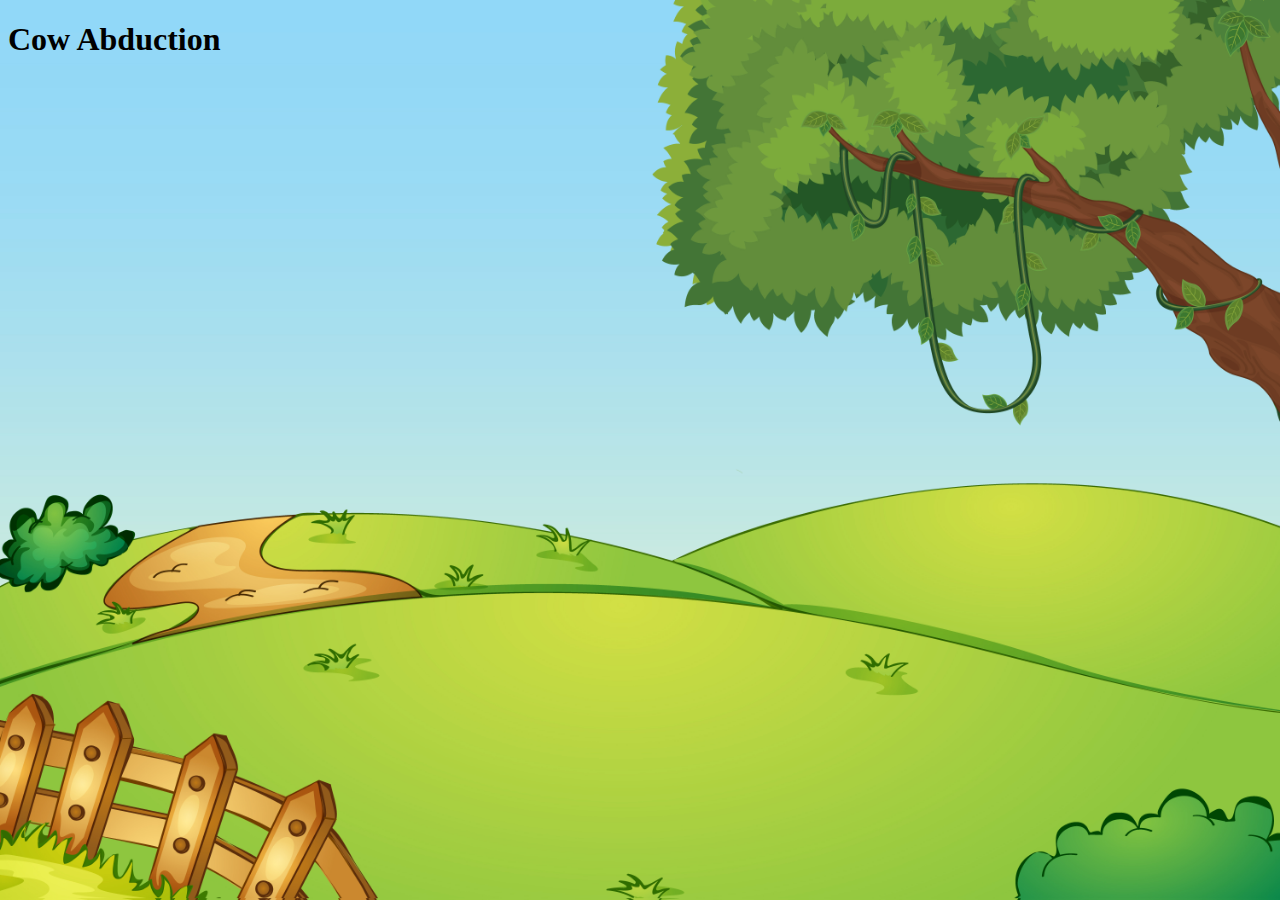
==== word-game.html @ 25539afa "added images, background" ====
<!DOCTYPE html>
<html lang = "en-US">
    <head>
        <meta charset="UTF-8">
        <title>Word Game</title>
        <link rel = "stylesheet" href= "assets/css/style.css">
        <script type ="text/javascript" src = "assets/javascript/game.js"></script>
    </head>

<body>
   <h1>Cow Abduction</h1>

   

</body>
</html>
---- assets/css/style.css ----
html {
    height: 100%;
}

body {
    background-image: url(../../assets/images/pastoral.jpg);
    background-repeat: no-repeat;
    background-size: 100% 100%;
}
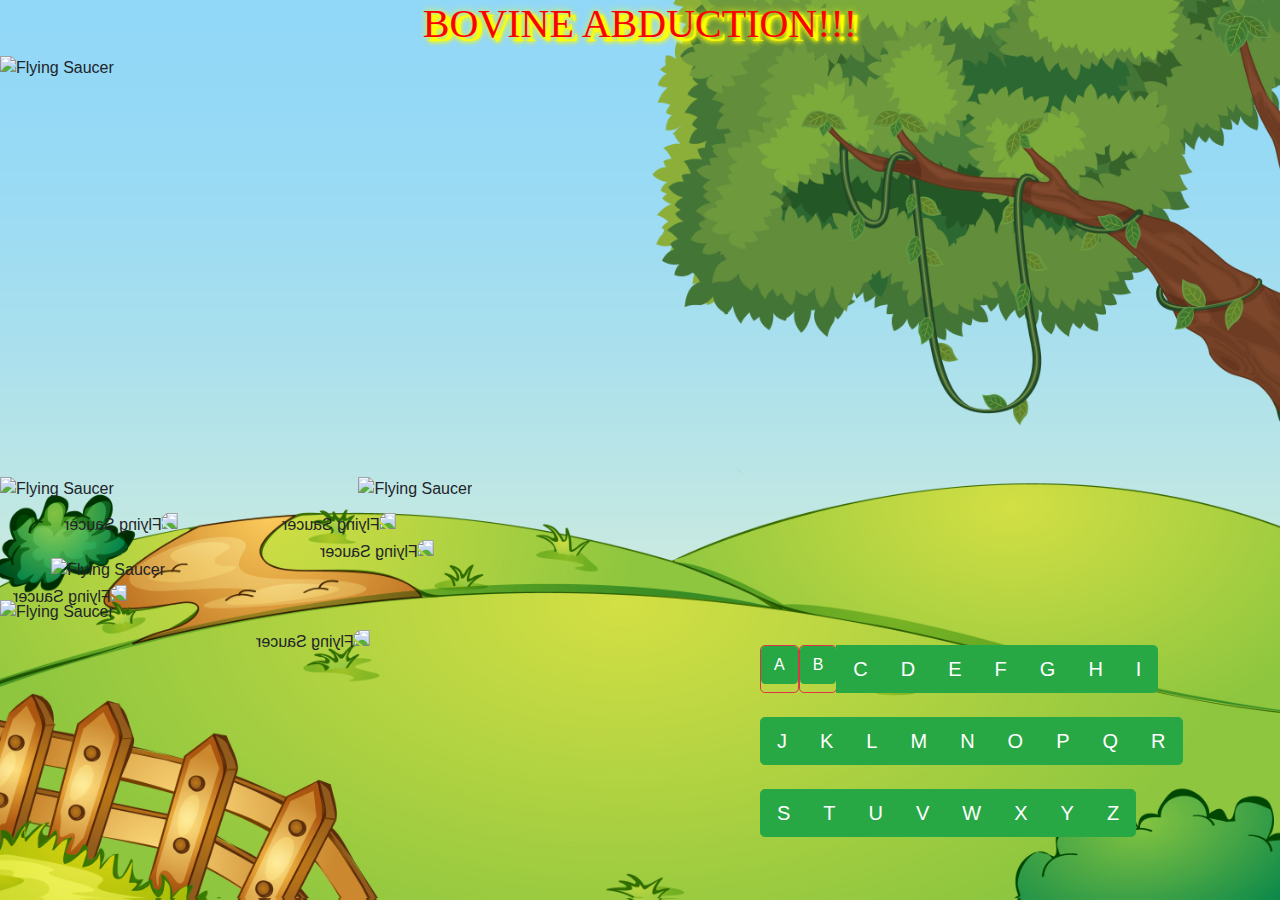
==== commit 36779336: "added several images and worked with look of page. Added buttons." ====
--- a/word-game.html
+++ b/word-game.html
@@ -4,13 +4,71 @@
         <meta charset="UTF-8">
         <title>Word Game</title>
         <link rel = "stylesheet" href= "assets/css/style.css">
+        <link rel="stylesheet" href="https://stackpath.bootstrapcdn.com/bootstrap/4.3.1/css/bootstrap.min.css" integrity="sha384-ggOyR0iXCbMQv3Xipma34MD+dH/1fQ784/j6cY/iJTQUOhcWr7x9JvoRxT2MZw1T" crossorigin="anonymous">
         <script type ="text/javascript" src = "assets/javascript/game.js"></script>
     </head>
+<main>
+   <h1>BOVINE ABDUCTION!!!</h1>
 
-<body>
-   <h1>Cow Abduction</h1>
+   <img class=alien src="assets/images/saucer.png" alt="Flying Saucer">
+   <img class=beam id=beam src="assets/images/beam.png" alt="Abduction Beam">
+
+
+   <img class=cow id=cow1 src="assets/images/happy.png" alt="Flying Saucer">
+   <img class=cow id=cow2 src="assets/images/happy.png" alt="Flying Saucer">
+   <img class=cow id=cow3 src="assets/images/happy.png" alt="Flying Saucer">
+   <img class=cow id=cow4 src="assets/images/happy.png" alt="Flying Saucer">
+   <img class=cow id=cow5 src="assets/images/happy.png" alt="Flying Saucer">
+   <img class=cow id=cow6 src="assets/images/happy.png" alt="Flying Saucer">
+   <img class=cow id=cow7 src="assets/images/happy.png" alt="Flying Saucer">
+   <img class=cow id=cow8 src="assets/images/happy.png" alt="Flying Saucer">
+   <img class=cow id=cow9 src="assets/images/happy.png" alt="Flying Saucer">
 
    
+   <div class="container">
+    <div class="btn-toolbar">
+        
+      <div class="btn-group btn-group-lg" id=bgroup1>
+          <span class="border border-danger rounded-lg">
+        <button class="btn btn-success">A</button>
+      </span>
+      <span class="border border-danger rounded-lg">
+        <button class="btn btn-success">B</button>
+      </span>
+        <button class="btn btn-success">C</button>
+        <button class="btn btn-success">D</button>
+        <button class="btn btn-success">E</button>
+        <button class="btn btn-success">F</button>
+        <button class="btn btn-success">G</button>
+        <button class="btn btn-success">H</button>
+        <button class="btn btn-success">I</button>
+      </div>
+    
+      <br>
+      <div class="btn-group btn-group-lg bgroup2">
+        <button class="btn btn-success">J</button>
+        <button class="btn btn-success">K</button>
+        <button class="btn btn-success">L</button>
+        <button class="btn btn-success">M</button>
+        <button class="btn btn-success">N</button>
+        <button class="btn btn-success">O</button>
+        <button class="btn btn-success">P</button>
+        <button class="btn btn-success">Q</button>
+        <button class="btn btn-success">R</button>
+      </div>
+      <br>
+        <div class="btn-group btn-group-lg bgroup3">
+        <button class="btn btn-success">S</button>
+        <button class="btn btn-success">T</button>
+        <button class="btn btn-success">U</button>
+        <button class="btn btn-success">V</button>
+        <button class="btn btn-success">W</button>
+        <button class="btn btn-success">X</button>
+        <button class="btn btn-success">Y</button>
+        <button class="btn btn-success">Z</button>
+      </div>
+    </div>
+  </div>
 
-</body>
+</main>
 </html>--- a/assets/css/style.css
+++ b/assets/css/style.css
@@ -1,3 +1,4 @@
+
 html {
     height: 100%;
 }
@@ -6,4 +7,120 @@
     background-image: url(../../assets/images/pastoral.jpg);
     background-repeat: no-repeat;
     background-size: 100% 100%;
+}
+
+.border-danger {
+    width: 100%;
+}
+
+h1 {
+    position: relative;
+    text-align: center;
+    color: red;
+    border: 2px;
+    font-family:'Monotype Corsiva','Apple Chancery','ITC Zapf Chancery','URW Chancery L',cursive;
+    text-shadow: 5px 5px 5px yellow,
+             5px 4px 1px yellow,
+             4px 4px 5px yellow,
+             0px 0px 7px yellow;
+}
+
+.btn-toolbar {
+    position: absolute;
+    width:200px;
+    right: 25%;
+    bottom: 7%;
+}
+
+.alien {
+    position: absolute;
+    height: 25%;
+}
+
+.beam {
+    position: absolute;
+    height: 75%;
+    z-index: 2;
+    left: 2%;
+    visibility: hidden;
+}
+
+#cow1 {
+    height: 7%;
+    position: absolute;
+    bottom: 40%;
+    z-index: -1;
+}
+
+#cow2 {
+    height: 18%;
+    position: absolute;
+    bottom: 20%;
+    left: 4%;
+    z-index: 2;
+}
+
+#cow3 {
+    height: 18%;
+    position: absolute;
+    bottom: 22%;
+    left: 25%;
+    -webkit-transform: scaleX(-1);
+    transform: scaleX(-1);
+    z-index: 2;
+}
+
+#cow4 {
+    height: 7%;
+    position: absolute;
+    bottom: 36%;
+    left: 5%;
+    -webkit-transform: scaleX(-1);
+    transform: scaleX(-1);
+    z-index: 0;
+}
+
+#cow5 {
+    height: 9%;
+    position: absolute;
+    bottom: 34%;
+    left: 22%;
+    -webkit-transform: scaleX(-1);
+    transform: scaleX(-1);
+    z-index: 0;
+}
+
+#cow6 {
+    height: 6%;
+    position: absolute;
+    bottom: 41%;
+    left: 28%;
+    z-index: -1;
+}
+
+#cow7 {
+    height: 18%;
+    position: absolute;
+    bottom: 12%;
+    left: 20%;
+    -webkit-transform: scaleX(-1);
+    transform: scaleX(-1);
+    z-index: 3;
+}
+
+#cow8 {
+    height: 100px;
+    position: absolute;
+    bottom: 200px;
+    z-index: 1;
+}
+
+#cow9 {
+    height: 10%;
+    position: absolute;
+    bottom: 25%;
+    left: 1%;
+    -webkit-transform: scaleX(-1);
+    transform: scaleX(-1);
+    z-index: 1;
 }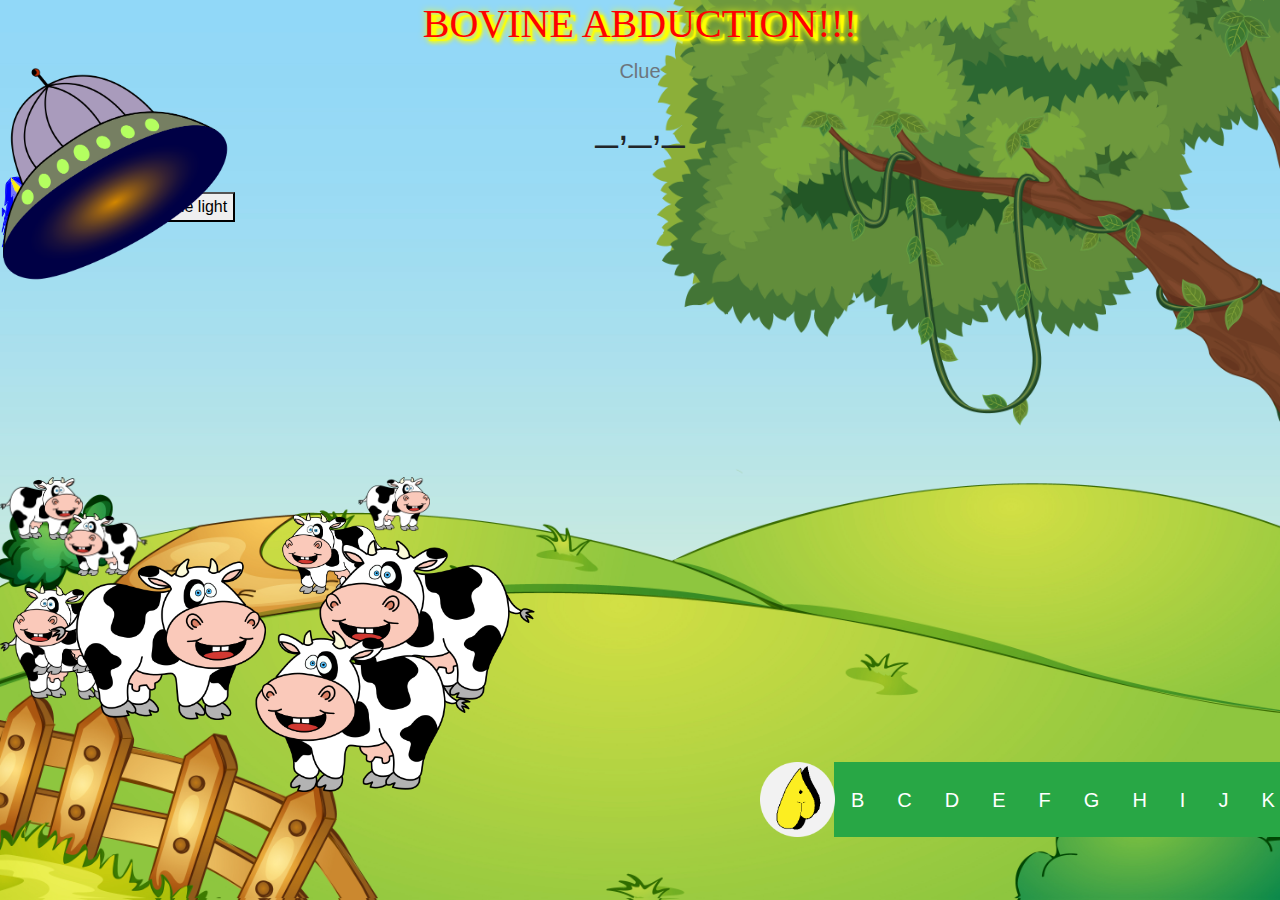
==== commit 80a91452: "added images. Display line works" ====
--- a/word-game.html
+++ b/word-game.html
@@ -3,18 +3,16 @@
     <head>
         <meta charset="UTF-8">
         <title>Word Game</title>
-        <link rel = "stylesheet" href= "assets/css/style.css">
+      
         <link rel="stylesheet" href="https://stackpath.bootstrapcdn.com/bootstrap/4.3.1/css/bootstrap.min.css" integrity="sha384-ggOyR0iXCbMQv3Xipma34MD+dH/1fQ784/j6cY/iJTQUOhcWr7x9JvoRxT2MZw1T" crossorigin="anonymous">
         <script type ="text/javascript" src = "assets/javascript/game.js"></script>
+        <link rel = "stylesheet" href= "assets/css/style.css">
     </head>
 <main>
-   <h1>BOVINE ABDUCTION!!!</h1>
+   <h1 class="gameName">BOVINE ABDUCTION!!!</h1>
+       <img class=alien src="assets/images/saucer.png" alt="Flying Saucer">
 
-   <img class=alien src="assets/images/saucer.png" alt="Flying Saucer">
-   <img class=beam id=beam src="assets/images/beam.png" alt="Abduction Beam">
-
-
-   <img class=cow id=cow1 src="assets/images/happy.png" alt="Flying Saucer">
+   <img class="cow animated bounce infinite" class="animated bounce infinite" id=cow1 src="assets/images/happy.png" alt="Flying Saucer">
    <img class=cow id=cow2 src="assets/images/happy.png" alt="Flying Saucer">
    <img class=cow id=cow3 src="assets/images/happy.png" alt="Flying Saucer">
    <img class=cow id=cow4 src="assets/images/happy.png" alt="Flying Saucer">
@@ -24,48 +22,59 @@
    <img class=cow id=cow8 src="assets/images/happy.png" alt="Flying Saucer">
    <img class=cow id=cow9 src="assets/images/happy.png" alt="Flying Saucer">
 
-   
+  <section class="text-center answerBar">
+    <div class="container">
+      <p class="lead text-muted">Clue</p>
+      <h1 id="output"></h1>
+      
+    </div>
+  </section>
+
+  
+  <img id="beam" src="assets/images/beam.png" style="width:100px">
+  <img class=beam id=beam src="assets/images/beam.png" alt="Abduction Beam">
+  <button onclick="document.getElementById('beam').src='assets/images/happy.png'">Turn off the light</button>
+
    <div class="container">
     <div class="btn-toolbar">
         
       <div class="btn-group btn-group-lg" id=bgroup1>
-          <span class="border border-danger rounded-lg">
-        <button class="btn btn-success">A</button>
-      </span>
-      <span class="border border-danger rounded-lg">
-        <button class="btn btn-success">B</button>
-      </span>
-        <button class="btn btn-success">C</button>
-        <button class="btn btn-success">D</button>
-        <button class="btn btn-success">E</button>
-        <button class="btn btn-success">F</button>
-        <button class="btn btn-success">G</button>
-        <button class="btn btn-success">H</button>
-        <button class="btn btn-success">I</button>
-      </div>
-    
+
+           
+        <image class="ibtn" input type="image" src="assets/images/Alphabet/A.png" button id="65" style="width:75px" 
+        onclick="clicked(this.id);document.getElementById('65').src='assets/images/Alphabet/Ab.png'">
+
+        <button class="btn btn-success" button id="66" onclick="clicked(this.id)">B</button>
+        <button class="btn btn-success" button id="67" onclick="clicked(this.id)">C</button>
+        <button class="btn btn-success" button id="68" onclick="clicked(this.id)">D</button>
+        <button class="btn btn-success" button id="69" onclick="clicked(this.id)">E</button>
+        <button class="btn btn-success" button id="70" onclick="clicked(this.id)">F</button>
+        <button class="btn btn-success" button id="71" onclick="clicked(this.id)">G</button>
+        <button class="btn btn-success" button id="72" onclick="clicked(this.id)">H</button>
+        <button class="btn btn-success" button id="73" onclick="clicked(this.id)">I</button>
+      <!-- </div> -->
       <br>
       <div class="btn-group btn-group-lg bgroup2">
-        <button class="btn btn-success">J</button>
-        <button class="btn btn-success">K</button>
-        <button class="btn btn-success">L</button>
-        <button class="btn btn-success">M</button>
-        <button class="btn btn-success">N</button>
-        <button class="btn btn-success">O</button>
-        <button class="btn btn-success">P</button>
-        <button class="btn btn-success">Q</button>
-        <button class="btn btn-success">R</button>
+        <button class="btn btn-success" button id="74" onclick="clicked(this.id)">J</button>
+        <button class="btn btn-success" button id="75" onclick="clicked(this.id)">K</button>
+        <button class="btn btn-success" button id="76" onclick="clicked(this.id)">L</button>
+        <button class="btn btn-success" button id="77" onclick="clicked(this.id)">M</button>
+        <button class="btn btn-success" button id="78" onclick="clicked(this.id)">N</button>
+        <button class="btn btn-success" button id="79" onclick="clicked(this.id)">O</button>
+        <button class="btn btn-success" button id="80" onclick="clicked(this.id)">P</button>
+        <button class="btn btn-success" button id="81" onclick="clicked(this.id)">Q</button>
+        <button class="btn btn-success" button id="82" onclick="clicked(this.id)">R</button>
       </div>
       <br>
         <div class="btn-group btn-group-lg bgroup3">
-        <button class="btn btn-success">S</button>
-        <button class="btn btn-success">T</button>
-        <button class="btn btn-success">U</button>
-        <button class="btn btn-success">V</button>
-        <button class="btn btn-success">W</button>
-        <button class="btn btn-success">X</button>
-        <button class="btn btn-success">Y</button>
-        <button class="btn btn-success">Z</button>
+        <button class="btn btn-success" button id="83" onclick="clicked(this.id)">S</button>
+        <button class="btn btn-success" button id="84" onclick="clicked(this.id)">T</button>
+        <button class="btn btn-success" button id="85" onclick="clicked(this.id)">U</button>
+        <button class="btn btn-success" button id="86" onclick="clicked(this.id)">V</button>
+        <button class="btn btn-success" button id="87" onclick="clicked(this.id)">W</button>
+        <button class="btn btn-success" button id="88" onclick="clicked(this.id)">X</button>
+        <button class="btn btn-success" button id="89" onclick="clicked(this.id)">Y</button>
+        <button class="btn btn-success" button id="90" onclick="clicked(this.id)">Z</button>
       </div>
     </div>
   </div>
--- a/assets/css/style.css
+++ b/assets/css/style.css
@@ -1,3 +1,8 @@
+.ibtn {
+    z-index: 5;
+    background-image: url(assets/images/Alphabet.Ab.png);
+}
+
 
 html {
     height: 100%;
@@ -13,7 +18,7 @@
     width: 100%;
 }
 
-h1 {
+.gameName {
     position: relative;
     text-align: center;
     color: red;
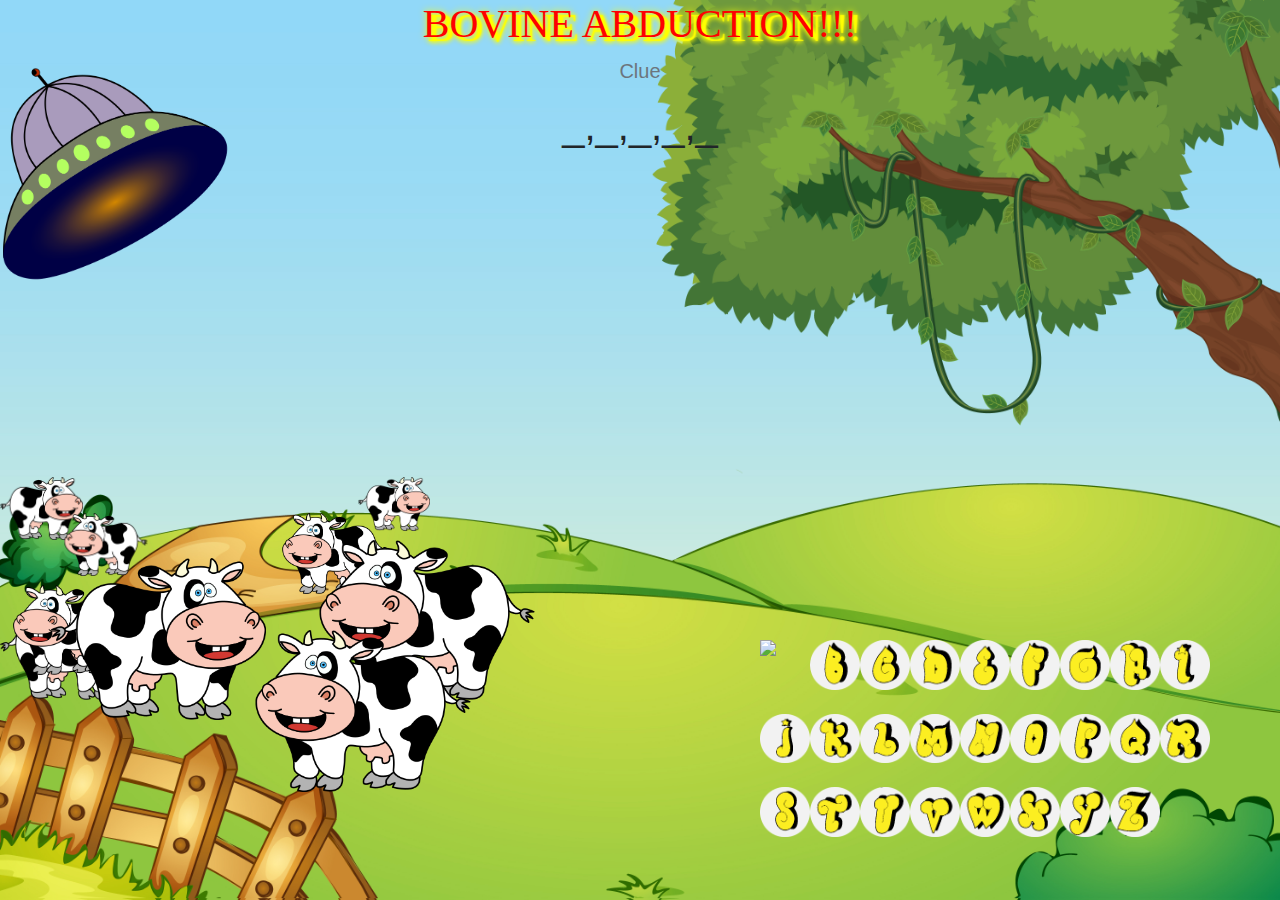
==== commit 5aaabea7: "Alphabet images. Beam Works." ====
--- a/word-game.html
+++ b/word-game.html
@@ -10,9 +10,10 @@
     </head>
 <main>
    <h1 class="gameName">BOVINE ABDUCTION!!!</h1>
-       <img class=alien src="assets/images/saucer.png" alt="Flying Saucer">
+       <img id=alien src="assets/images/saucer.png" alt="Flying Saucer">
+       <img id="beam" src="assets/images/beam.png">
 
-   <img class="cow animated bounce infinite" class="animated bounce infinite" id=cow1 src="assets/images/happy.png" alt="Flying Saucer">
+   <img class=cow id=cow1 src="assets/images/happy.png" alt="Flying Saucer">
    <img class=cow id=cow2 src="assets/images/happy.png" alt="Flying Saucer">
    <img class=cow id=cow3 src="assets/images/happy.png" alt="Flying Saucer">
    <img class=cow id=cow4 src="assets/images/happy.png" alt="Flying Saucer">
@@ -31,50 +32,96 @@
   </section>
 
   
-  <img id="beam" src="assets/images/beam.png" style="width:100px">
-  <img class=beam id=beam src="assets/images/beam.png" alt="Abduction Beam">
-  <button onclick="document.getElementById('beam').src='assets/images/happy.png'">Turn off the light</button>
+  
 
    <div class="container">
     <div class="btn-toolbar">
         
       <div class="btn-group btn-group-lg" id=bgroup1>
+           
+        <image class="ibtn" input type="image" src="assets/images/Alphabet/a.png" button id="65" style="width:50px" 
+        onclick="clicked(this.id);document.getElementById('65').src='assets/images/Alphabet/ab.png'">
+        
+        <image class="ibtn" input type="image" src="assets/images/Alphabet/b.png" button id="66" style="width:50px" 
+        onclick="clicked(this.id);document.getElementById('66').src='assets/images/Alphabet/bb.png'">
 
-           
-        <image class="ibtn" input type="image" src="assets/images/Alphabet/A.png" button id="65" style="width:75px" 
-        onclick="clicked(this.id);document.getElementById('65').src='assets/images/Alphabet/Ab.png'">
+        <image class="ibtn" input type="image" src="assets/images/Alphabet/c.png" button id="67" style="width:50px" 
+        onclick="clicked(this.id);document.getElementById('67').src='assets/images/Alphabet/cb.png'">
 
-        <button class="btn btn-success" button id="66" onclick="clicked(this.id)">B</button>
-        <button class="btn btn-success" button id="67" onclick="clicked(this.id)">C</button>
-        <button class="btn btn-success" button id="68" onclick="clicked(this.id)">D</button>
-        <button class="btn btn-success" button id="69" onclick="clicked(this.id)">E</button>
-        <button class="btn btn-success" button id="70" onclick="clicked(this.id)">F</button>
-        <button class="btn btn-success" button id="71" onclick="clicked(this.id)">G</button>
-        <button class="btn btn-success" button id="72" onclick="clicked(this.id)">H</button>
-        <button class="btn btn-success" button id="73" onclick="clicked(this.id)">I</button>
-      <!-- </div> -->
+        <image class="ibtn" input type="image" src="assets/images/Alphabet/d.png" button id="68" style="width:50px" 
+        onclick="clicked(this.id);document.getElementById('68').src='assets/images/Alphabet/db.png'">
+
+        <image class="ibtn" input type="image" src="assets/images/Alphabet/e.png" button id="69" style="width:50px" 
+        onclick="clicked(this.id);document.getElementById('69').src='assets/images/Alphabet/eb.png'">
+
+        <image class="ibtn" input type="image" src="assets/images/Alphabet/f.png" button id="70" style="width:50px" 
+        onclick="clicked(this.id);document.getElementById('70').src='assets/images/Alphabet/fb.png'">
+
+        <image class="ibtn" input type="image" src="assets/images/Alphabet/g.png" button id="71" style="width:50px" 
+        onclick="clicked(this.id);document.getElementById('71').src='assets/images/Alphabet/gb.png'">
+
+        <image class="ibtn" input type="image" src="assets/images/Alphabet/h.png" button id="72" style="width:50px" 
+        onclick="clicked(this.id);document.getElementById('72').src='assets/images/Alphabet/hb.png'">
+
+        <image class="ibtn" input type="image" src="assets/images/Alphabet/i.png" button id="73" style="width:50px" 
+        onclick="clicked(this.id);document.getElementById('73').src='assets/images/Alphabet/ib.png'">
+
+      </div> 
       <br>
       <div class="btn-group btn-group-lg bgroup2">
-        <button class="btn btn-success" button id="74" onclick="clicked(this.id)">J</button>
-        <button class="btn btn-success" button id="75" onclick="clicked(this.id)">K</button>
-        <button class="btn btn-success" button id="76" onclick="clicked(this.id)">L</button>
-        <button class="btn btn-success" button id="77" onclick="clicked(this.id)">M</button>
-        <button class="btn btn-success" button id="78" onclick="clicked(this.id)">N</button>
-        <button class="btn btn-success" button id="79" onclick="clicked(this.id)">O</button>
-        <button class="btn btn-success" button id="80" onclick="clicked(this.id)">P</button>
-        <button class="btn btn-success" button id="81" onclick="clicked(this.id)">Q</button>
-        <button class="btn btn-success" button id="82" onclick="clicked(this.id)">R</button>
+        <image class="ibtn" input type="image" src="assets/images/Alphabet/j.png" button id="74" style="width:50px" 
+        onclick="clicked(this.id);document.getElementById('74').src='assets/images/Alphabet/jb.png'"></button>
+        
+        <image class="ibtn" input type="image" src="assets/images/Alphabet/k.png" button id="75" style="width:50px" 
+        onclick="clicked(this.id);document.getElementById('75').src='assets/images/Alphabet/kb.png'"></image>
+
+        <image class="ibtn" input type="image" src="assets/images/Alphabet/l.png" button id="76" style="width:50px" 
+        onclick="clicked(this.id);document.getElementById('76').src='assets/images/Alphabet/lb.png'">
+
+        <image class="ibtn" input type="image" src="assets/images/Alphabet/m.png" button id="77" style="width:50px" 
+        onclick="clicked(this.id);document.getElementById('77').src='assets/images/Alphabet/mb.png'">
+
+        <image class="ibtn" input type="image" src="assets/images/Alphabet/n.png" button id="78" style="width:50px" 
+        onclick="clicked(this.id);document.getElementById('78').src='assets/images/Alphabet/nb.png'">
+
+        <image class="ibtn" input type="image" src="assets/images/Alphabet/o.png" button id="79" style="width:50px" 
+        onclick="clicked(this.id);document.getElementById('79').src='assets/images/Alphabet/ob.png'">
+
+        <image class="ibtn" input type="image" src="assets/images/Alphabet/p.png" button id="80" style="width:50px" 
+        onclick="clicked(this.id);document.getElementById('80').src='assets/images/Alphabet/pb.png'">
+
+        <image class="ibtn" input type="image" src="assets/images/Alphabet/q.png" button id="81" style="width:50px" 
+        onclick="clicked(this.id);document.getElementById('81').src='assets/images/Alphabet/qb.png'">
+
+        <image class="ibtn" input type="image" src="assets/images/Alphabet/r.png" button id="82" style="width:50px" 
+        onclick="clicked(this.id);document.getElementById('82').src='assets/images/Alphabet/rb.png'">
       </div>
       <br>
         <div class="btn-group btn-group-lg bgroup3">
-        <button class="btn btn-success" button id="83" onclick="clicked(this.id)">S</button>
-        <button class="btn btn-success" button id="84" onclick="clicked(this.id)">T</button>
-        <button class="btn btn-success" button id="85" onclick="clicked(this.id)">U</button>
-        <button class="btn btn-success" button id="86" onclick="clicked(this.id)">V</button>
-        <button class="btn btn-success" button id="87" onclick="clicked(this.id)">W</button>
-        <button class="btn btn-success" button id="88" onclick="clicked(this.id)">X</button>
-        <button class="btn btn-success" button id="89" onclick="clicked(this.id)">Y</button>
-        <button class="btn btn-success" button id="90" onclick="clicked(this.id)">Z</button>
+        <image class="ibtn" input type="image" src="assets/images/Alphabet/s.png" button id="83" style="width:50px" 
+        onclick="clicked(this.id);document.getElementById('83').src='assets/images/Alphabet/sb.png'"></button>
+        
+        <image class="ibtn" input type="image" src="assets/images/Alphabet/t.png" button id="84" style="width:50px" 
+        onclick="clicked(this.id);document.getElementById('84').src='assets/images/Alphabet/tb.png'"></image>
+
+        <image class="ibtn" input type="image" src="assets/images/Alphabet/u.png" button id="85" style="width:50px" 
+        onclick="clicked(this.id);document.getElementById('85').src='assets/images/Alphabet/ub.png'">
+
+        <image class="ibtn" input type="image" src="assets/images/Alphabet/v.png" button id="86" style="width:50px" 
+        onclick="clicked(this.id);document.getElementById('86').src='assets/images/Alphabet/vb.png'">
+
+        <image class="ibtn" input type="image" src="assets/images/Alphabet/w.png" button id="87" style="width:50px" 
+        onclick="clicked(this.id);document.getElementById('87').src='assets/images/Alphabet/wb.png'">
+
+        <image class="ibtn" input type="image" src="assets/images/Alphabet/x.png" button id="88" style="width:50px" 
+        onclick="clicked(this.id);document.getElementById('88').src='assets/images/Alphabet/xb.png'">
+
+        <image class="ibtn" input type="image" src="assets/images/Alphabet/y.png" button id="89" style="width:50px" 
+        onclick="clicked(this.id);document.getElementById('89').src='assets/images/Alphabet/yb.png'">
+
+        <image class="ibtn" input type="image" src="assets/images/Alphabet/z.png" button id="90" style="width:50px" 
+        onclick="clicked(this.id);document.getElementById('90').src='assets/images/Alphabet/zb.png'">
+
       </div>
     </div>
   </div>
--- a/assets/css/style.css
+++ b/assets/css/style.css
@@ -1,7 +1,3 @@
-.ibtn {
-    z-index: 5;
-    background-image: url(assets/images/Alphabet.Ab.png);
-}
 
 
 html {
@@ -37,18 +33,21 @@
     bottom: 7%;
 }
 
-.alien {
+#beam {
+    position: absolute;
+    height: 80%;
+    z-index: 2;
+    left: 2%;
+    visibility: hidden;
+    z-index: 3;
+}
+
+#alien {
     position: absolute;
     height: 25%;
 }
 
-.beam {
-    position: absolute;
-    height: 75%;
-    z-index: 2;
-    left: 2%;
-    visibility: hidden;
-}
+
 
 #cow1 {
     height: 7%;
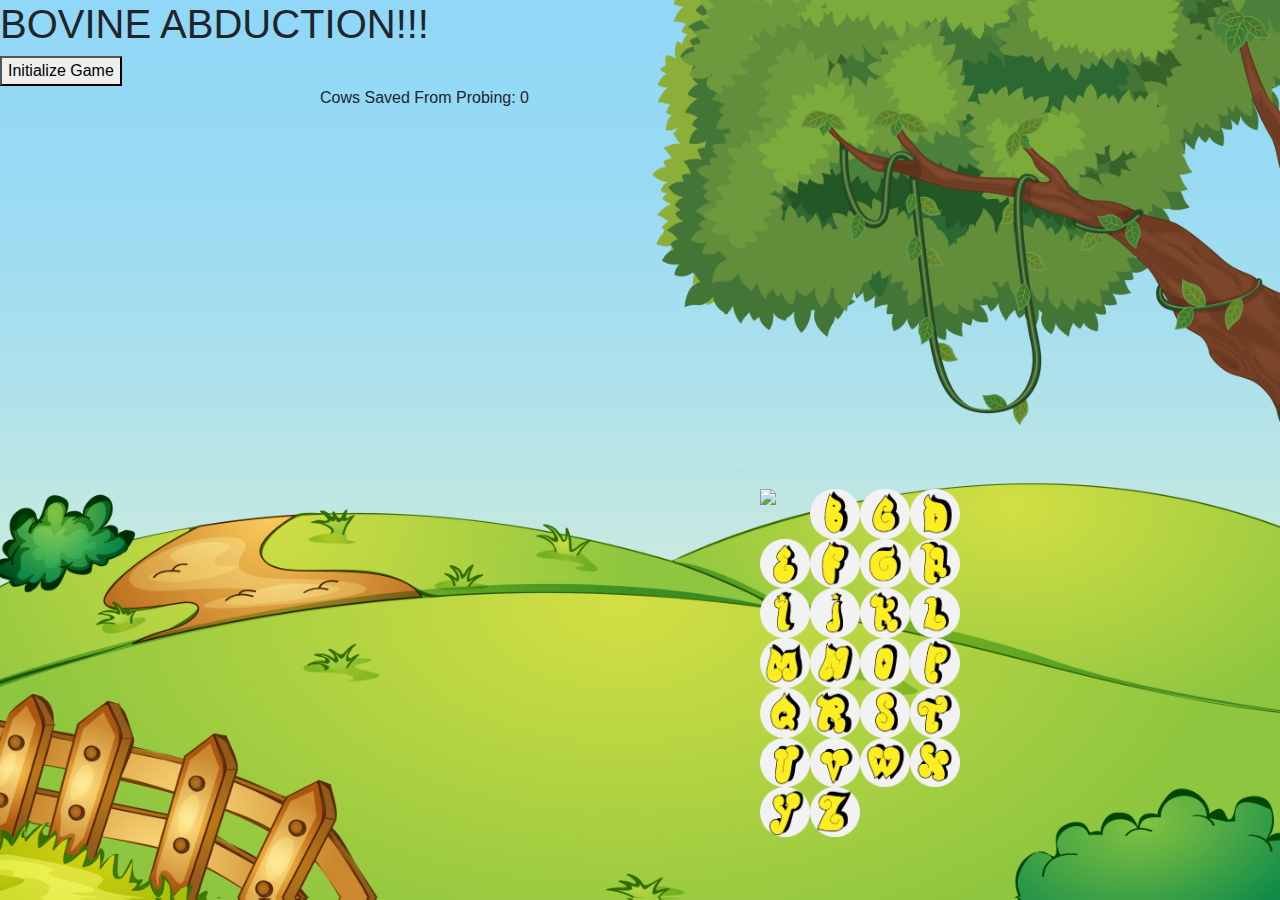
==== commit 90fdd641: "recoding javascript" ====
--- a/word-game.html
+++ b/word-game.html
@@ -3,128 +3,27 @@
     <head>
         <meta charset="UTF-8">
         <title>Word Game</title>
-      
         <link rel="stylesheet" href="https://stackpath.bootstrapcdn.com/bootstrap/4.3.1/css/bootstrap.min.css" integrity="sha384-ggOyR0iXCbMQv3Xipma34MD+dH/1fQ784/j6cY/iJTQUOhcWr7x9JvoRxT2MZw1T" crossorigin="anonymous">
         <script type ="text/javascript" src = "assets/javascript/game.js"></script>
         <link rel = "stylesheet" href= "assets/css/style.css">
     </head>
+
+
 <main>
-   <h1 class="gameName">BOVINE ABDUCTION!!!</h1>
-       <img id=alien src="assets/images/saucer.png" alt="Flying Saucer">
-       <img id="beam" src="assets/images/beam.png">
 
-   <img class=cow id=cow1 src="assets/images/happy.png" alt="Flying Saucer">
-   <img class=cow id=cow2 src="assets/images/happy.png" alt="Flying Saucer">
-   <img class=cow id=cow3 src="assets/images/happy.png" alt="Flying Saucer">
-   <img class=cow id=cow4 src="assets/images/happy.png" alt="Flying Saucer">
-   <img class=cow id=cow5 src="assets/images/happy.png" alt="Flying Saucer">
-   <img class=cow id=cow6 src="assets/images/happy.png" alt="Flying Saucer">
-   <img class=cow id=cow7 src="assets/images/happy.png" alt="Flying Saucer">
-   <img class=cow id=cow8 src="assets/images/happy.png" alt="Flying Saucer">
-   <img class=cow id=cow9 src="assets/images/happy.png" alt="Flying Saucer">
+    <h1 id=title>BOVINE ABDUCTION!!!</h1>
 
-  <section class="text-center answerBar">
-    <div class="container">
-      <p class="lead text-muted">Clue</p>
-      <h1 id="output"></h1>
-      
-    </div>
-  </section>
+    <div id=gameName></div>
 
-  
-  
+    <div id=cows></div>
 
-   <div class="container">
-    <div class="btn-toolbar">
-        
-      <div class="btn-group btn-group-lg" id=bgroup1>
-           
-        <image class="ibtn" input type="image" src="assets/images/Alphabet/a.png" button id="65" style="width:50px" 
-        onclick="clicked(this.id);document.getElementById('65').src='assets/images/Alphabet/ab.png'">
-        
-        <image class="ibtn" input type="image" src="assets/images/Alphabet/b.png" button id="66" style="width:50px" 
-        onclick="clicked(this.id);document.getElementById('66').src='assets/images/Alphabet/bb.png'">
+    <button id=init onclick="initialize()">Initialize Game</button>
 
-        <image class="ibtn" input type="image" src="assets/images/Alphabet/c.png" button id="67" style="width:50px" 
-        onclick="clicked(this.id);document.getElementById('67').src='assets/images/Alphabet/cb.png'">
+    <div id=answerBar class="text-center"></div>
 
-        <image class="ibtn" input type="image" src="assets/images/Alphabet/d.png" button id="68" style="width:50px" 
-        onclick="clicked(this.id);document.getElementById('68').src='assets/images/Alphabet/db.png'">
-
-        <image class="ibtn" input type="image" src="assets/images/Alphabet/e.png" button id="69" style="width:50px" 
-        onclick="clicked(this.id);document.getElementById('69').src='assets/images/Alphabet/eb.png'">
-
-        <image class="ibtn" input type="image" src="assets/images/Alphabet/f.png" button id="70" style="width:50px" 
-        onclick="clicked(this.id);document.getElementById('70').src='assets/images/Alphabet/fb.png'">
-
-        <image class="ibtn" input type="image" src="assets/images/Alphabet/g.png" button id="71" style="width:50px" 
-        onclick="clicked(this.id);document.getElementById('71').src='assets/images/Alphabet/gb.png'">
-
-        <image class="ibtn" input type="image" src="assets/images/Alphabet/h.png" button id="72" style="width:50px" 
-        onclick="clicked(this.id);document.getElementById('72').src='assets/images/Alphabet/hb.png'">
-
-        <image class="ibtn" input type="image" src="assets/images/Alphabet/i.png" button id="73" style="width:50px" 
-        onclick="clicked(this.id);document.getElementById('73').src='assets/images/Alphabet/ib.png'">
-
-      </div> 
-      <br>
-      <div class="btn-group btn-group-lg bgroup2">
-        <image class="ibtn" input type="image" src="assets/images/Alphabet/j.png" button id="74" style="width:50px" 
-        onclick="clicked(this.id);document.getElementById('74').src='assets/images/Alphabet/jb.png'"></button>
-        
-        <image class="ibtn" input type="image" src="assets/images/Alphabet/k.png" button id="75" style="width:50px" 
-        onclick="clicked(this.id);document.getElementById('75').src='assets/images/Alphabet/kb.png'"></image>
-
-        <image class="ibtn" input type="image" src="assets/images/Alphabet/l.png" button id="76" style="width:50px" 
-        onclick="clicked(this.id);document.getElementById('76').src='assets/images/Alphabet/lb.png'">
-
-        <image class="ibtn" input type="image" src="assets/images/Alphabet/m.png" button id="77" style="width:50px" 
-        onclick="clicked(this.id);document.getElementById('77').src='assets/images/Alphabet/mb.png'">
-
-        <image class="ibtn" input type="image" src="assets/images/Alphabet/n.png" button id="78" style="width:50px" 
-        onclick="clicked(this.id);document.getElementById('78').src='assets/images/Alphabet/nb.png'">
-
-        <image class="ibtn" input type="image" src="assets/images/Alphabet/o.png" button id="79" style="width:50px" 
-        onclick="clicked(this.id);document.getElementById('79').src='assets/images/Alphabet/ob.png'">
-
-        <image class="ibtn" input type="image" src="assets/images/Alphabet/p.png" button id="80" style="width:50px" 
-        onclick="clicked(this.id);document.getElementById('80').src='assets/images/Alphabet/pb.png'">
-
-        <image class="ibtn" input type="image" src="assets/images/Alphabet/q.png" button id="81" style="width:50px" 
-        onclick="clicked(this.id);document.getElementById('81').src='assets/images/Alphabet/qb.png'">
-
-        <image class="ibtn" input type="image" src="assets/images/Alphabet/r.png" button id="82" style="width:50px" 
-        onclick="clicked(this.id);document.getElementById('82').src='assets/images/Alphabet/rb.png'">
-      </div>
-      <br>
-        <div class="btn-group btn-group-lg bgroup3">
-        <image class="ibtn" input type="image" src="assets/images/Alphabet/s.png" button id="83" style="width:50px" 
-        onclick="clicked(this.id);document.getElementById('83').src='assets/images/Alphabet/sb.png'"></button>
-        
-        <image class="ibtn" input type="image" src="assets/images/Alphabet/t.png" button id="84" style="width:50px" 
-        onclick="clicked(this.id);document.getElementById('84').src='assets/images/Alphabet/tb.png'"></image>
-
-        <image class="ibtn" input type="image" src="assets/images/Alphabet/u.png" button id="85" style="width:50px" 
-        onclick="clicked(this.id);document.getElementById('85').src='assets/images/Alphabet/ub.png'">
-
-        <image class="ibtn" input type="image" src="assets/images/Alphabet/v.png" button id="86" style="width:50px" 
-        onclick="clicked(this.id);document.getElementById('86').src='assets/images/Alphabet/vb.png'">
-
-        <image class="ibtn" input type="image" src="assets/images/Alphabet/w.png" button id="87" style="width:50px" 
-        onclick="clicked(this.id);document.getElementById('87').src='assets/images/Alphabet/wb.png'">
-
-        <image class="ibtn" input type="image" src="assets/images/Alphabet/x.png" button id="88" style="width:50px" 
-        onclick="clicked(this.id);document.getElementById('88').src='assets/images/Alphabet/xb.png'">
-
-        <image class="ibtn" input type="image" src="assets/images/Alphabet/y.png" button id="89" style="width:50px" 
-        onclick="clicked(this.id);document.getElementById('89').src='assets/images/Alphabet/yb.png'">
-
-        <image class="ibtn" input type="image" src="assets/images/Alphabet/z.png" button id="90" style="width:50px" 
-        onclick="clicked(this.id);document.getElementById('90').src='assets/images/Alphabet/zb.png'">
-
-      </div>
-    </div>
-  </div>
-
+    <div id=score>Cows Saved From Probing:</div>
+   
+    <div class="btn-toolbar" id=bgroup></div>
+ 
 </main>
 </html>--- a/assets/css/style.css
+++ b/assets/css/style.css
@@ -1,5 +1,7 @@
 
-
+h2 {
+    color:blue;
+}
 html {
     height: 100%;
 }
@@ -10,8 +12,18 @@
     background-size: 100% 100%;
 }
 
+#space {
+    height:20px;
+    width: 60px;
+}
+
 .border-danger {
     width: 100%;
+}
+
+#score {
+    position:relative;
+    left:25%;
 }
 
 .gameName {
@@ -45,6 +57,7 @@
 #alien {
     position: absolute;
     height: 25%;
+    visibility: hidden;
 }
 
 
@@ -54,6 +67,7 @@
     position: absolute;
     bottom: 40%;
     z-index: -1;
+    visibility: hidden;
 }
 
 #cow2 {
@@ -62,6 +76,7 @@
     bottom: 20%;
     left: 4%;
     z-index: 2;
+    visibility: hidden;
 }
 
 #cow3 {
@@ -72,6 +87,7 @@
     -webkit-transform: scaleX(-1);
     transform: scaleX(-1);
     z-index: 2;
+    visibility: hidden;
 }
 
 #cow4 {
@@ -82,6 +98,7 @@
     -webkit-transform: scaleX(-1);
     transform: scaleX(-1);
     z-index: 0;
+    visibility: hidden;
 }
 
 #cow5 {
@@ -92,6 +109,7 @@
     -webkit-transform: scaleX(-1);
     transform: scaleX(-1);
     z-index: 0;
+    visibility: hidden;
 }
 
 #cow6 {
@@ -100,6 +118,7 @@
     bottom: 41%;
     left: 28%;
     z-index: -1;
+    visibility: hidden;
 }
 
 #cow7 {
@@ -110,6 +129,7 @@
     -webkit-transform: scaleX(-1);
     transform: scaleX(-1);
     z-index: 3;
+    visibility: hidden;
 }
 
 #cow8 {
@@ -117,6 +137,7 @@
     position: absolute;
     bottom: 200px;
     z-index: 1;
+    visibility: hidden;
 }
 
 #cow9 {
@@ -127,4 +148,6 @@
     -webkit-transform: scaleX(-1);
     transform: scaleX(-1);
     z-index: 1;
-}+    visibility: hidden;
+}
+
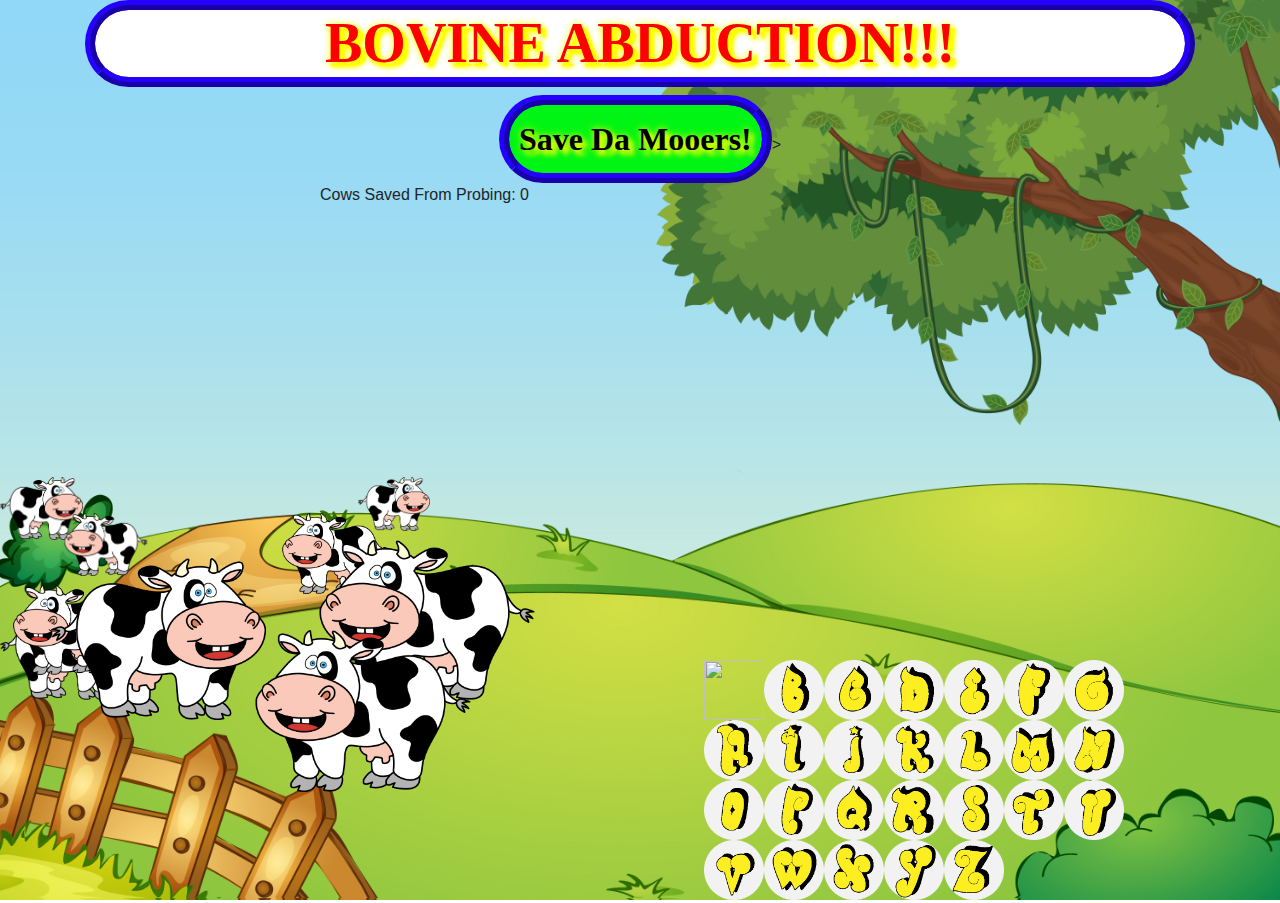
==== commit cdb2f312: "Styled buttons, header, and positions" ====
--- a/word-game.html
+++ b/word-game.html
@@ -8,18 +8,38 @@
         <link rel = "stylesheet" href= "assets/css/style.css">
     </head>
 
+   <main>
 
-<main>
+        <div class="row jumbotron-fluid">
+            <div class="container">
+            <h1 class="display-4" id=title>BOVINE ABDUCTION!!!</h1>
+            </div>
+        </div>
 
-    <h1 id=title>BOVINE ABDUCTION!!!</h1>
+        <div class="container text-center">
+            <button type="col-5 align-self-center text-justify" id=init onclick="initialize()">Save Da Mooers!</button>>
+        </div>
+  
+        <div class="btn-toolbar">
+            <div id=answerBar class="continer-fluid "></div>
+        </div>
+
+
+    <div id=ph></div>
+
+    <div id=pac></div>
+
+    <div id=let></div>
+
+    
 
     <div id=gameName></div>
 
     <div id=cows></div>
 
-    <button id=init onclick="initialize()">Initialize Game</button>
+    
 
-    <div id=answerBar class="text-center"></div>
+    
 
     <div id=score>Cows Saved From Probing:</div>
    
--- a/assets/css/style.css
+++ b/assets/css/style.css
@@ -1,7 +1,3 @@
-
-h2 {
-    color:blue;
-}
 html {
     height: 100%;
 }
@@ -11,6 +7,62 @@
     background-repeat: no-repeat;
     background-size: 100% 100%;
 }
+
+#title {
+    text-align: center;
+    color: red;
+    font-weight:900;
+    font-family:'Monotype Corsiva','Apple Chancery','ITC Zapf Chancery','URW Chancery L',cursive;
+    text-shadow: 5px 5px 5px yellow,
+             5px 4px 1px yellow,
+             4px 4px 5px yellow,
+             0px 0px 7px yellow;
+    border-style: ridge;
+    border-width: 10px;
+    border-color: #2600fd;
+    border-radius: 50px;
+    background:white;
+}
+
+#init {
+    font-family:'Monotype Corsiva','Apple Chancery','ITC Zapf Chancery','URW Chancery L',cursive;
+    font-size: xx-large;
+    font-weight: 900;
+    color: rgb(0, 0, 0);
+    background-color: rgb(0, 245, 20);
+    border-radius: 50px;
+    padding: 10px;
+    border-style: ridge;
+    border-width: 10px;
+    border-color: #2600fd;
+    -webkit-transition-duration: 0.4s; 
+    transition-duration: 0.4s;
+    text-shadow: 5px 5px 5px yellow,
+             0px 0px 7px yellow;
+}
+    
+#init:hover {
+    background-color:red; 
+    color: white;
+}
+    
+.btn-toolbar {
+    width: 37%;
+    position: absolute;
+    left:55%;
+    bottom:0;
+   
+}
+
+.ibtn {
+height:60px;
+width:60px;
+}
+
+h2 {
+    color:blue;
+}
+
 
 #space {
     height:20px;
@@ -26,31 +78,16 @@
     left:25%;
 }
 
-.gameName {
-    position: relative;
-    text-align: center;
-    color: red;
-    border: 2px;
-    font-family:'Monotype Corsiva','Apple Chancery','ITC Zapf Chancery','URW Chancery L',cursive;
-    text-shadow: 5px 5px 5px yellow,
-             5px 4px 1px yellow,
-             4px 4px 5px yellow,
-             0px 0px 7px yellow;
-}
 
-.btn-toolbar {
-    position: absolute;
-    width:200px;
-    right: 25%;
-    bottom: 7%;
-}
+
+
 
 #beam {
     position: absolute;
     height: 80%;
     z-index: 2;
     left: 2%;
-    visibility: hidden;
+   visibility: hidden;
     z-index: 3;
 }
 
@@ -67,7 +104,7 @@
     position: absolute;
     bottom: 40%;
     z-index: -1;
-    visibility: hidden;
+    
 }
 
 #cow2 {
@@ -76,7 +113,7 @@
     bottom: 20%;
     left: 4%;
     z-index: 2;
-    visibility: hidden;
+   
 }
 
 #cow3 {
@@ -87,7 +124,7 @@
     -webkit-transform: scaleX(-1);
     transform: scaleX(-1);
     z-index: 2;
-    visibility: hidden;
+    
 }
 
 #cow4 {
@@ -98,7 +135,7 @@
     -webkit-transform: scaleX(-1);
     transform: scaleX(-1);
     z-index: 0;
-    visibility: hidden;
+   
 }
 
 #cow5 {
@@ -109,7 +146,7 @@
     -webkit-transform: scaleX(-1);
     transform: scaleX(-1);
     z-index: 0;
-    visibility: hidden;
+
 }
 
 #cow6 {
@@ -118,7 +155,7 @@
     bottom: 41%;
     left: 28%;
     z-index: -1;
-    visibility: hidden;
+    
 }
 
 #cow7 {
@@ -129,7 +166,7 @@
     -webkit-transform: scaleX(-1);
     transform: scaleX(-1);
     z-index: 3;
-    visibility: hidden;
+   
 }
 
 #cow8 {
@@ -137,7 +174,7 @@
     position: absolute;
     bottom: 200px;
     z-index: 1;
-    visibility: hidden;
+    
 }
 
 #cow9 {
@@ -148,6 +185,6 @@
     -webkit-transform: scaleX(-1);
     transform: scaleX(-1);
     z-index: 1;
-    visibility: hidden;
+    
 }
 
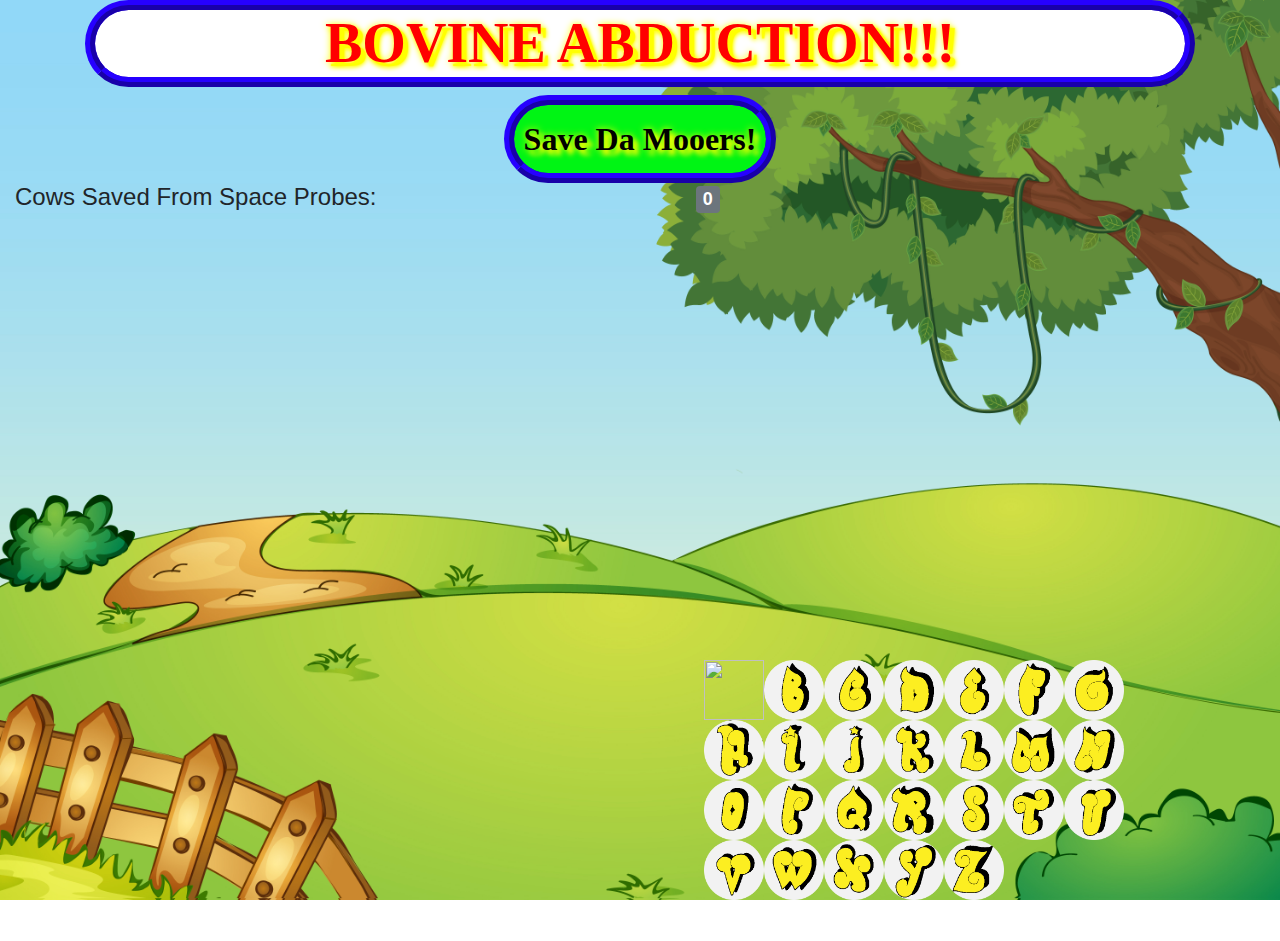
==== commit 36697255: "corrected 0 by ship, removed extra answer space, corrected screen sizing, adjusted cow spacing" ====
--- a/word-game.html
+++ b/word-game.html
@@ -9,20 +9,32 @@
     </head>
 
    <main>
-
+   
+<div class="container-fluid" id=all>
+    
         <div class="row jumbotron-fluid">
             <div class="container">
             <h1 class="display-4" id=title>BOVINE ABDUCTION!!!</h1>
             </div>
         </div>
 
-        <div class="container text-center">
-            <button type="col-5 align-self-center text-justify" id=init onclick="initialize()">Save Da Mooers!</button>>
+        <div class="container text-center"><!--Initialize Button-->
+
+            <button type="col-5 align-self-center text-justify" id=init onclick="initialize()">Save Da Mooers!</button>
+            
+            <!-- <img class="ibtn" input="" type="image" src="assets/images/Alphabet/a.png" button id="an" onclick="document.getElementById(an).src='assets/images/Alphabet/b.png'"> -->
         </div>
+
+        <div class="btn-toolbar" id=bgroup></div><!--alphabet buttons-->
+        
+        <div id=cows class=cows></div><!--Cow Images-->
+
+        <div class="text-center" id=answerBar></div>
+
+        <h4>Cows Saved From Space Probes: <span class="badge badge-secondary" id=score>0</span></h4>
   
-        <div class="btn-toolbar">
-            <div id=answerBar class="continer-fluid "></div>
-        </div>
+        
+        <!-- <button class="button" input="" type="image" src="assets/images/Alphabet/'+alphabet[j]+'.png" button="buta" id="a" onclick="clickchange()">here< -->
 
 
     <div id=ph></div>
@@ -31,19 +43,21 @@
 
     <div id=let></div>
 
-    
+    <div id=current></div>
 
     <div id=gameName></div>
 
-    <div id=cows></div>
+    <div id=gScore></div>
 
+   
+</div>
     
 
     
 
-    <div id=score>Cows Saved From Probing:</div>
+  
    
-    <div class="btn-toolbar" id=bgroup></div>
+
  
 </main>
 </html>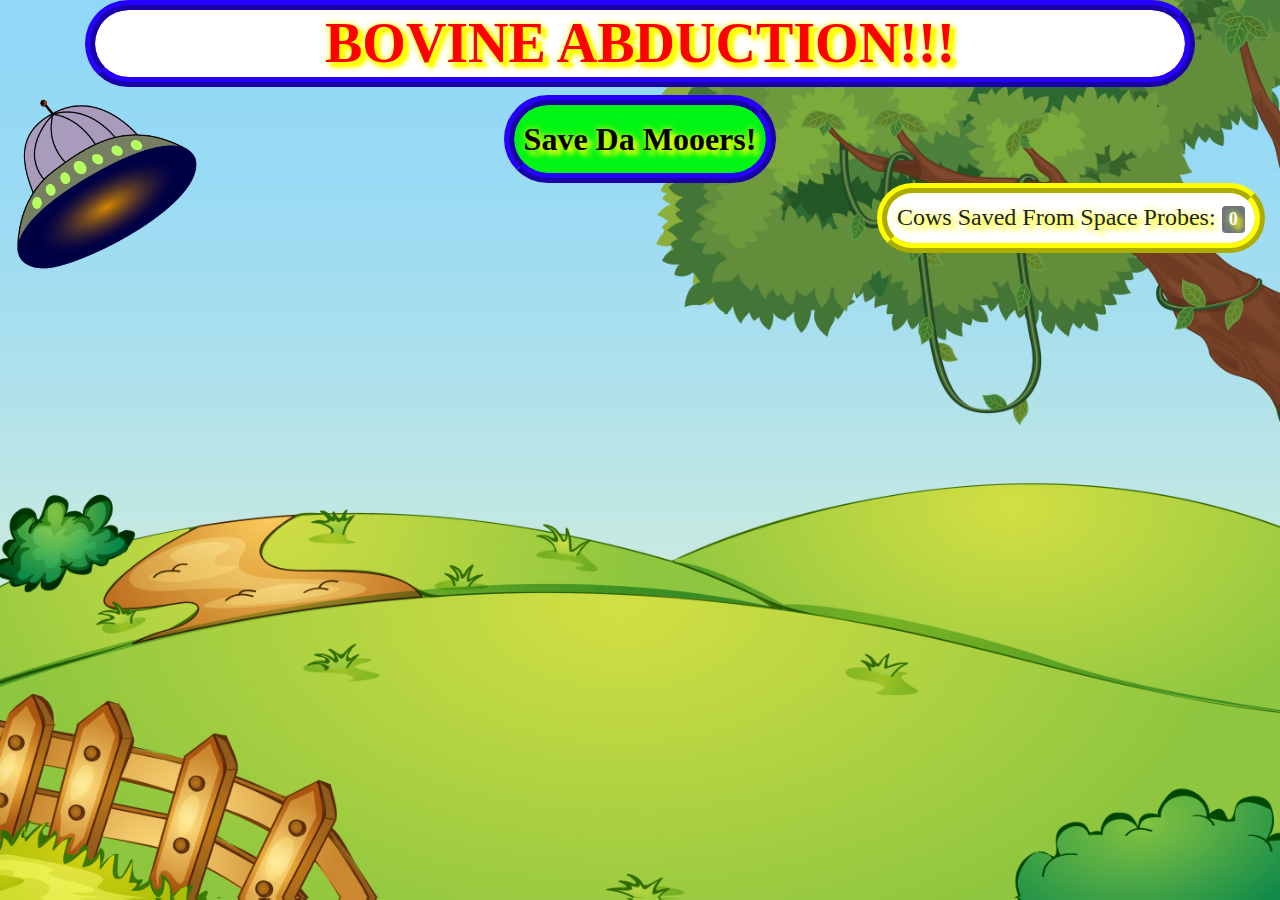
==== commit f4c7d40d: "reset button added" ====
--- a/word-game.html
+++ b/word-game.html
@@ -11,43 +11,38 @@
    <main>
    
 <div class="container-fluid" id=all>
+
+    <div class="row jumbotron-fluid">
+        <div class="container">
+        <h1 class="display-4" id=title>BOVINE ABDUCTION!!!</h1>
+        </div>
+    </div>
+
+    <div class="container-fluid text-center">
+
+        <button type="col-5 align-self-center text-justify" class="responsive" id=init onclick="initialize()">Save Da Mooers!</button>
+        
+    </div>
+
+    <div class="btn-toolbar container-fluid" class="responsive" id=bgroup></div>
     
-        <div class="row jumbotron-fluid">
-            <div class="container">
-            <h1 class="display-4" id=title>BOVINE ABDUCTION!!!</h1>
-            </div>
-        </div>
+    <div id=cows class=cows class="responsive"></div>
 
-        <div class="container text-center"><!--Initialize Button-->
+    <div class="text-center responsive" id=answerBar></div>
 
-            <button type="col-5 align-self-center text-justify" id=init onclick="initialize()">Save Da Mooers!</button>
-            
-            <!-- <img class="ibtn" input="" type="image" src="assets/images/Alphabet/a.png" button id="an" onclick="document.getElementById(an).src='assets/images/Alphabet/b.png'"> -->
-        </div>
-
-        <div class="btn-toolbar" id=bgroup></div><!--alphabet buttons-->
-        
-        <div id=cows class=cows></div><!--Cow Images-->
-
-        <div class="text-center" id=answerBar></div>
-
-        <h4>Cows Saved From Space Probes: <span class="badge badge-secondary" id=score>0</span></h4>
-  
-        
-        <!-- <button class="button" input="" type="image" src="assets/images/Alphabet/'+alphabet[j]+'.png" button="buta" id="a" onclick="clickchange()">here< -->
-
+    <h4>Cows Saved From Space Probes: <span class="badge badge-secondary responsive" id=score>0</span></h4>
 
     <div id=ph></div>
 
     <div id=pac></div>
 
-    <div id=let></div>
-
-    <div id=current></div>
-
     <div id=gameName></div>
 
     <div id=gScore></div>
+
+    <div id=win class=responsive></div>
+
+    <div id=lose class=responsive></div>
 
    
 </div>
--- a/assets/css/style.css
+++ b/assets/css/style.css
@@ -39,6 +39,7 @@
     transition-duration: 0.4s;
     text-shadow: 5px 5px 5px yellow,
              0px 0px 7px yellow;
+    
 }
     
 #init:hover {
@@ -51,7 +52,6 @@
     position: absolute;
     left:55%;
     bottom:0;
-   
 }
 
 .ibtn {
@@ -59,52 +59,61 @@
 width:60px;
 }
 
-h2 {
-    color:blue;
+h4 {
+    font-family:'Monotype Corsiva','Apple Chancery','ITC Zapf Chancery','URW Chancery L',cursive;
+    float:right;
+    background:white;
+    border-radius: 50px;
+    padding: 10px;
+    border-style: ridge;
+    border-width: 10px;
+    border-color: yellow;
+    -webkit-transition-duration: 0.4s; 
+    transition-duration: 0.4s;
+    text-shadow: 5px 5px 5px yellow,
+             0px 0px 7px yellow;
 }
 
+#win {
+    position: absolute;
+    z-index: 5;
+    left: 25%;
+    top: 25%;
+    }
 
-#space {
-    height:20px;
-    width: 60px;
+#lose {
+    position: absolute;
+    z-index: 5;
+    left:30%;
+    top:15%;
+    height: 75%;
 }
 
-.border-danger {
-    width: 100%;
+.space {
+    height:30%;
+    width: 6%;
 }
-
-#score {
-    position:relative;
-    left:25%;
-}
-
-
-
-
 
 #beam {
     position: absolute;
-    height: 80%;
-    z-index: 2;
-    left: 2%;
-   visibility: hidden;
+    height: 100%;
+    top:-5.5%;
+    left: -9.1%;
     z-index: 3;
+    visibility: hidden;
 }
 
 #alien {
     position: absolute;
-    height: 25%;
-    visibility: hidden;
+    height: 20%;
+    top:10%;
 }
-
-
 
 #cow1 {
     height: 7%;
     position: absolute;
     bottom: 40%;
     z-index: -1;
-    
 }
 
 #cow2 {
@@ -113,7 +122,6 @@
     bottom: 20%;
     left: 4%;
     z-index: 2;
-   
 }
 
 #cow3 {
@@ -124,7 +132,6 @@
     -webkit-transform: scaleX(-1);
     transform: scaleX(-1);
     z-index: 2;
-    
 }
 
 #cow4 {
@@ -135,7 +142,6 @@
     -webkit-transform: scaleX(-1);
     transform: scaleX(-1);
     z-index: 0;
-   
 }
 
 #cow5 {
@@ -146,7 +152,6 @@
     -webkit-transform: scaleX(-1);
     transform: scaleX(-1);
     z-index: 0;
-
 }
 
 #cow6 {
@@ -155,7 +160,6 @@
     bottom: 41%;
     left: 28%;
     z-index: -1;
-    
 }
 
 #cow7 {
@@ -166,15 +170,14 @@
     -webkit-transform: scaleX(-1);
     transform: scaleX(-1);
     z-index: 3;
-   
 }
 
 #cow8 {
-    height: 100px;
+    height: 8%;
     position: absolute;
-    bottom: 200px;
-    z-index: 1;
-    
+    bottom: 38%;
+    left: 18%;
+    z-index: -1;
 }
 
 #cow9 {
@@ -185,6 +188,5 @@
     -webkit-transform: scaleX(-1);
     transform: scaleX(-1);
     z-index: 1;
-    
 }
 
